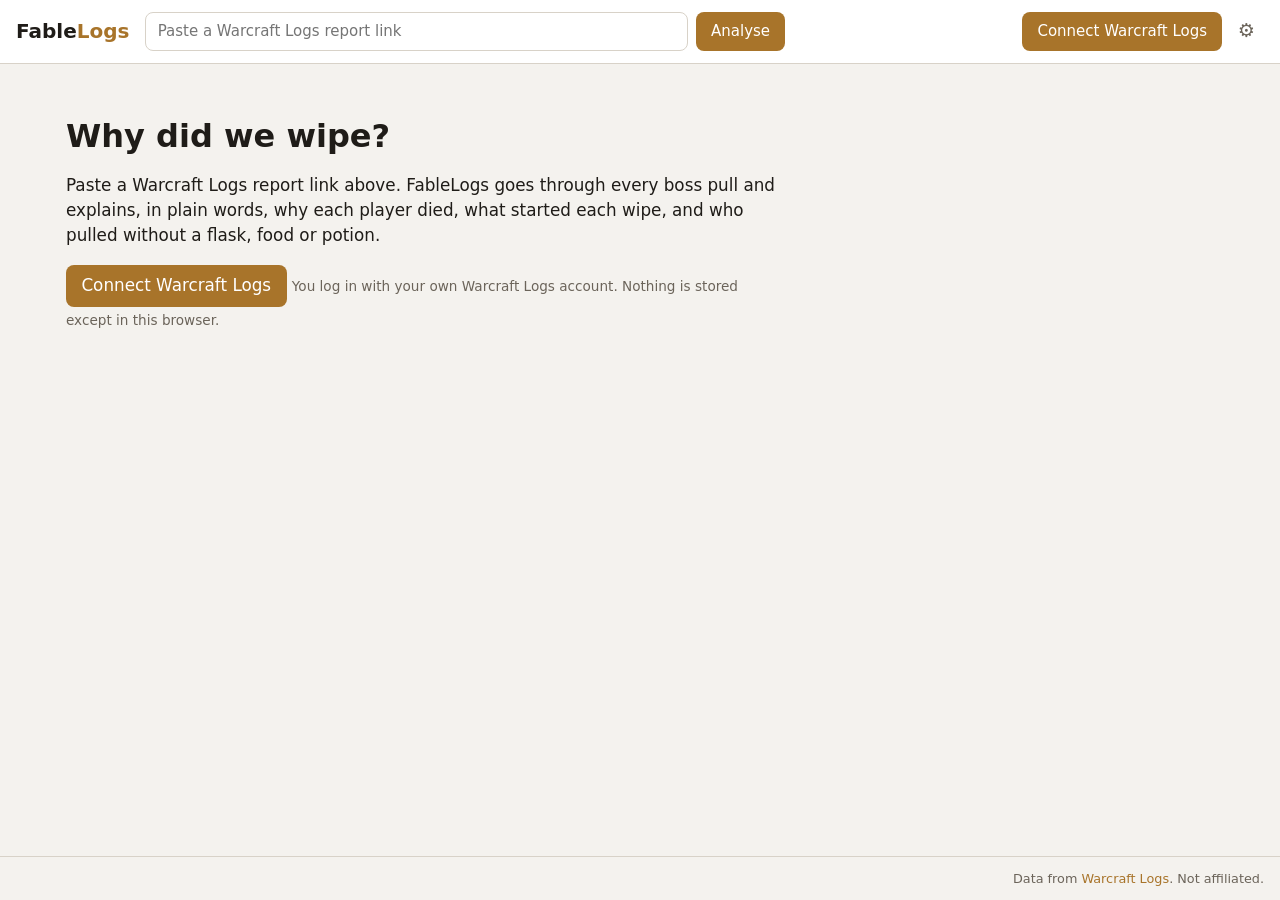
==== index.html @ 6df643e7 "FableLogs: Warcraft Logs raid analyser Static site that takes a Warcraft Logs report link and explai" ====
<!doctype html>
<html lang="en">
<head>
  <meta charset="utf-8">
  <meta name="viewport" content="width=device-width, initial-scale=1">
  <title>FableLogs</title>
  <meta name="description" content="Paste a Warcraft Logs link and get a plain-language raid summary: why people died, how wipes started, and who skipped consumables.">
  <link rel="stylesheet" href="css/style.css">
</head>
<body>
  <header class="topbar">
    <a class="brand" href="#">Fable<span>Logs</span></a>
    <form id="link-form" class="link-form" autocomplete="off">
      <input id="link-input" type="text" placeholder="Paste a Warcraft Logs report link" aria-label="Warcraft Logs report link">
      <button type="submit">Analyse</button>
    </form>
    <div id="auth-area" class="auth-area"></div>
  </header>

  <main id="view" class="view"></main>

  <footer class="footer">
    <span id="rate-limit"></span>
    <span>Data from <a href="https://www.warcraftlogs.com" target="_blank" rel="noopener">Warcraft Logs</a>. Not affiliated.</span>
  </footer>

  <dialog id="settings">
    <form method="dialog" class="settings-form">
      <h2>Settings</h2>
      <label>Warcraft Logs client ID
        <input id="client-id" type="text" spellcheck="false">
      </label>
      <p class="hint">Create a <em>public</em> client at
        <a href="https://www.warcraftlogs.com/api/clients" target="_blank" rel="noopener">warcraftlogs.com/api/clients</a>
        with redirect URL <code id="redirect-hint"></code>.</p>
      <label class="check"><input id="show-raw" type="checkbox"> Show raw API data (debugging)</label>
      <div class="row">
        <button value="cancel" type="submit" class="secondary">Close</button>
        <button id="clear-cache" type="button" class="secondary">Clear cache</button>
        <button value="save" type="submit">Save</button>
      </div>
    </form>
  </dialog>

  <!-- Wowhead hover tooltips for every link to wowhead.com/mop-classic/spell=… -->
  <script>const whTooltips = { colorLinks: false, iconizeLinks: false, renameLinks: false };</script>
  <script src="https://wow.zamimg.com/js/tooltips.js" async></script>
  <script type="module" src="js/app.js"></script>
</body>
</html>
---- css/style.css ----
:root {
  --bg: #f4f2ee;
  --surface: #ffffff;
  --surface-2: #ebe7e0;
  --border: #d8d2c8;
  --text: #1f1c18;
  --muted: #6b645a;
  --accent: #a8742a;
  --accent-text: #ffffff;
  --kill: #2f8a4c;
  --wipe: #b8433a;
  --heal: #2f8a4c;
  --damage: #b8433a;
  --cls-mix: 50%;
  --warn: #a8761f;
  --radius: 10px;
  color-scheme: light;
}

@media (prefers-color-scheme: dark) {
  :root:not([data-theme="light"]) {
    --bg: #14130f;
    --surface: #1d1b17;
    --surface-2: #27241f;
    --border: #39352e;
    --text: #ece6da;
    --muted: #9c9385;
    --accent: #dca77f;
    --accent-text: #1a1610;
    --kill: #5cc77d;
    --wipe: #e2675c;
    --heal: #5cc77d;
    --damage: #e2675c;
    --cls-mix: 100%;
    --warn: #d9ac4f;
    color-scheme: dark;
  }
}

:root[data-theme="dark"] {
  --bg: #14130f;
  --surface: #1d1b17;
  --surface-2: #27241f;
  --border: #39352e;
  --text: #ece6da;
  --muted: #9c9385;
  --accent: #dca77f;
  --accent-text: #1a1610;
  --kill: #5cc77d;
  --wipe: #e2675c;
  --heal: #5cc77d;
  --damage: #e2675c;
  --cls-mix: 100%;
  --warn: #d9ac4f;
  color-scheme: dark;
}

* { box-sizing: border-box; }

body {
  margin: 0;
  background: var(--bg);
  color: var(--text);
  font: 15px/1.5 system-ui, -apple-system, "Segoe UI", Roboto, sans-serif;
  min-height: 100vh;
  display: flex;
  flex-direction: column;
}

a { color: var(--accent); text-decoration: none; }
a:hover { text-decoration: underline; }
h1, h2, h3 { margin: 0 0 .5rem; line-height: 1.25; }
h1 { font-size: 1.6rem; }
h2 { font-size: 1.15rem; }
h3 { font-size: 1.05rem; }
code { background: var(--surface-2); padding: 0 .3em; border-radius: 4px; }
.muted { color: var(--muted); }
.hint { color: var(--muted); font-size: .85rem; }

button, .button {
  font: inherit;
  background: var(--accent);
  color: var(--accent-text);
  border: 1px solid transparent;
  border-radius: 8px;
  padding: .45rem .9rem;
  cursor: pointer;
  display: inline-block;
  white-space: nowrap;
}
button:hover, .button:hover { filter: brightness(1.08); text-decoration: none; }
button.secondary, .button.secondary { background: var(--surface-2); color: var(--text); border-color: var(--border); }
.link-btn { background: none; color: var(--accent); padding: .2rem .4rem; }
.icon-btn { background: none; color: var(--muted); padding: .2rem .5rem; font-size: 1.2rem; }

input[type="text"] {
  font: inherit;
  background: var(--surface);
  color: var(--text);
  border: 1px solid var(--border);
  border-radius: 8px;
  padding: .45rem .7rem;
  width: 100%;
}

/* ---------- top bar ---------- */

.topbar {
  display: flex;
  align-items: center;
  gap: 1rem;
  padding: .75rem 16px;
  background: var(--surface);
  border-bottom: 1px solid var(--border);
  flex-wrap: wrap;
}
.brand { font-weight: 700; font-size: 1.25rem; color: var(--text); }
.brand span { color: var(--accent); }
.link-form { display: flex; gap: .5rem; flex: 1 1 320px; max-width: 640px; }
.auth-area { display: flex; align-items: center; gap: .4rem; margin-left: auto; }
.status.ok { color: var(--kill); font-size: .9rem; }

.view { flex: 1; width: 100%; max-width: 1180px; margin: 0 auto; padding: 1.25rem 16px 2rem; }

.footer {
  display: flex; justify-content: space-between; gap: 1rem; flex-wrap: wrap;
  padding: .75rem 16px; color: var(--muted); font-size: .8rem; border-top: 1px solid var(--border);
}

/* ---------- cards & layout ---------- */

.card {
  background: var(--surface);
  border: 1px solid var(--border);
  border-radius: var(--radius);
  padding: 1rem 1.1rem;
  margin-bottom: 1rem;
  min-width: 0;
}
.grid2 { display: grid; grid-template-columns: repeat(auto-fit, minmax(min(100%, 420px), 1fr)); gap: 1rem; }
.grid2 > .card, .stack > .card { margin-bottom: 0; }
.grid2 { margin-bottom: 1rem; }
.stack { display: flex; flex-direction: column; gap: 1rem; min-width: 0; }

.hero { padding: 2rem 0 1rem; max-width: 720px; }
.hero h1 { font-size: 2rem; }
.hero p { font-size: 1.05rem; }
.recent { list-style: none; padding: 0; margin: 0; }
.recent li { padding: .35rem 0; border-bottom: 1px solid var(--border); }
.recent li:last-child { border-bottom: 0; }

.notice { max-width: 640px; }
.notice.error h2 { color: var(--wipe); }

.loading { text-align: center; padding: 4rem 0; color: var(--muted); }
.spinner {
  width: 32px; height: 32px; margin: 0 auto 1rem; border-radius: 50%;
  border: 3px solid var(--border); border-top-color: var(--accent); animation: spin .8s linear infinite;
}
@keyframes spin { to { transform: rotate(360deg); } }

.report-head { display: flex; justify-content: space-between; align-items: flex-start; gap: 1rem; flex-wrap: wrap; margin-bottom: 1rem; }
.report-title { min-width: 0; }
.report-title p { margin: .2rem 0 0; }
.head-actions { display: flex; gap: .5rem; flex-wrap: wrap; }
.crumbs { display: flex; flex-wrap: wrap; align-items: baseline; gap: .1rem .5rem; font-size: 1.45rem; font-weight: 700; line-height: 1.3; }
.crumbs a { color: var(--muted); font-weight: 600; }
.crumbs a:hover { color: var(--text); text-decoration: none; }
.crumbs .sep { color: var(--border); font-weight: 400; }

/* ---------- tabs ---------- */

.tab-bar { display: flex; gap: .25rem; border-bottom: 1px solid var(--border); margin-bottom: 1rem; overflow-x: auto; }
.tab {
  background: none; color: var(--muted); border: 0; border-bottom: 2px solid transparent; border-radius: 0;
  padding: .55rem .9rem; font-weight: 600; margin-bottom: -1px;
}
.tab:hover { color: var(--text); filter: none; }
.tab[aria-selected="true"] { color: var(--text); border-bottom-color: var(--accent); }
.tab:focus-visible { outline: 2px solid var(--accent); outline-offset: -2px; }
.tab-count {
  display: inline-block; min-width: 1.4em; padding: 0 .35em; margin-left: .25rem; border-radius: 999px;
  background: var(--surface-2); color: var(--muted); font-size: .75rem; text-align: center;
}

/* Warcraft Logs percentile colours. */
.parse { font-weight: 700; font-variant-numeric: tabular-nums; }
.parse-grey { --parse: #8a8a8a; }
.parse-green { --parse: #1eb300; }
.parse-blue { --parse: #0070ff; }
.parse-purple { --parse: #a335ee; }
.parse-orange { --parse: #ff8000; }
.parse-pink { --parse: #e268a8; }
.parse-gold { --parse: #c9a43a; }
.parse[class*="parse-"], .stat[class*="parse-"] .stat-val { color: var(--parse); }

.takeaways ul { margin: 0; padding-left: 1.2rem; }
.takeaways li { margin: .25rem 0; }

/* ---------- encounters ---------- */

.encounters { display: grid; grid-template-columns: repeat(auto-fill, minmax(min(100%, 340px), 1fr)); gap: 1rem; margin-bottom: 1rem; }
.encounters .card { margin-bottom: 0; }

.raid { margin-bottom: 1rem; }
.raid > summary {
  display: flex; align-items: baseline; gap: .75rem; flex-wrap: wrap; cursor: pointer; list-style: none;
  padding: .3rem 0 .7rem; user-select: none;
}
.raid > summary::-webkit-details-marker { display: none; }
.raid > summary::before {
  content: '▸'; color: var(--muted); display: inline-block; width: .8rem; transition: transform .15s;
}
.raid[open] > summary::before { transform: rotate(90deg); }
.raid-name { font-size: 1.15rem; font-weight: 700; }
.raid > summary:hover .raid-name { color: var(--accent); }
.raid > summary:focus-visible { outline: 2px solid var(--accent); outline-offset: 2px; border-radius: 4px; }
.encounter header { display: flex; justify-content: space-between; align-items: center; gap: .5rem; }
.encounter header h3 { margin: 0; }
.badge { font-size: .75rem; font-weight: 600; padding: .15rem .5rem; border-radius: 999px; white-space: nowrap; vertical-align: middle; }
.badge.kill { background: color-mix(in srgb, var(--kill) 18%, transparent); color: var(--kill); }
.badge.wipe { background: color-mix(in srgb, var(--wipe) 18%, transparent); color: var(--wipe); }

.chips { display: flex; flex-wrap: wrap; gap: .4rem; }
.chip {
  font-size: .82rem; padding: .25rem .55rem; border-radius: 6px; border: 1px solid var(--border);
  background: var(--surface-2); color: var(--text); display: inline-flex; gap: .35rem; align-items: center;
}
.chip:hover { text-decoration: none; border-color: var(--accent); }
.chip.kill { border-left: 3px solid var(--kill); }
.chip.wipe { border-left: 3px solid var(--wipe); }
.chip span { color: var(--muted); }
.chip .deaths { color: var(--wipe); }

/* ---------- tables ---------- */

.table { width: 100%; border-collapse: collapse; font-size: .9rem; }
.table th { text-align: left; white-space: nowrap; color: var(--muted); font-weight: 500; border-bottom: 1px solid var(--border); padding: .3rem .4rem; }
.table td { padding: .3rem .4rem; border-bottom: 1px solid var(--border); vertical-align: top; }
.table tr:last-child td { border-bottom: 0; }
.table .num { text-align: right; white-space: nowrap; }
.card { overflow-x: auto; }

/* Class colours are tuned for dark backgrounds; light mode darkens them so Priest white and Rogue yellow stay readable. */
.player { font-weight: 600; color: color-mix(in srgb, var(--cls, var(--text)) var(--cls-mix), #000); }

.icon { width: 16px; height: 16px; border-radius: 3px; vertical-align: -3px; margin-right: .3rem; }
.spell { color: var(--text); }

.yes { color: var(--kill); font-weight: 700; }
.no { color: var(--wipe); font-weight: 700; }
.issues { padding-left: 1.2rem; margin: 0 0 .75rem; }
.issues li { margin: .3rem 0; }

/* ---------- fight view ---------- */

.fight-head { display: flex; justify-content: space-between; align-items: center; gap: .75rem 1rem; flex-wrap: wrap; padding-top: .75rem; padding-bottom: .75rem; }
.fight-head h2 { margin-bottom: .2rem; }
.fight-meta { display: flex; align-items: center; gap: .6rem; flex-wrap: wrap; margin: 0; }
.pull-nav { display: flex; gap: .5rem; align-items: center; color: var(--muted); font-size: .9rem; flex-wrap: wrap; }

.deaths-list { display: grid; grid-template-columns: repeat(auto-fill, minmax(min(100%, 460px), 1fr)); gap: .75rem; align-items: start; }
.death { --kind: var(--wipe); border: 1px solid var(--border); border-left: 4px solid var(--kind); border-radius: 8px; padding: .7rem .9rem; background: var(--surface-2); min-width: 0; }
.death.kind-attrition { --kind: var(--warn); }
.death.kind-fall, .death.kind-unknown { --kind: var(--muted); }
.death.minor { opacity: .7; }
.death header { display: flex; gap: .6rem; align-items: center; flex-wrap: wrap; }
.death .time { font-variant-numeric: tabular-nums; color: var(--muted); font-size: .85rem; }
.death .tag {
  margin-left: auto; font-size: .72rem; font-weight: 600; color: var(--kind); border-radius: 999px; padding: .05rem .5rem;
  background: color-mix(in srgb, var(--kind) 15%, transparent);
}
.after-wipe { margin-top: .9rem; }
.after-wipe > summary { margin-bottom: .75rem; }
.death .headline { margin: .4rem 0 .2rem; font-weight: 600; }
.death .notes { margin: 0; padding-left: 1.1rem; color: var(--muted); font-size: .9rem; }
.death details { margin-top: .5rem; }
.death summary, .card summary { cursor: pointer; color: var(--accent); font-size: .9rem; }
.timeline tr.heal td:nth-child(4) { color: var(--heal); }
.timeline tr.damage td:nth-child(4) { color: var(--damage); }

.bars { display: grid; gap: .3rem; }
.bar { display: grid; grid-template-columns: minmax(80px, 140px) 1fr auto; gap: .5rem; align-items: center; font-size: .85rem; }
.bar-name { overflow: hidden; text-overflow: ellipsis; white-space: nowrap; font-weight: 600; }
.bar-track { background: var(--surface-2); border-radius: 4px; height: 10px; overflow: hidden; }
.bar-fill { display: block; height: 100%; opacity: .85; box-shadow: inset 0 0 0 1px rgba(0, 0, 0, .2); }
.bar-val { font-variant-numeric: tabular-nums; color: var(--muted); min-width: 4.5rem; text-align: right; }

/* ---------- prep & gear ---------- */

.partial { color: var(--warn); font-weight: 700; }
.prep td.yes, .prep td.no, .prep td.partial { font-weight: 600; }
.gear { display: flex; flex-wrap: wrap; gap: 4px; margin-top: .4rem; max-width: 330px; }
.gear-item {
  position: relative; width: 36px; height: 36px; border-radius: 4px; border: 2px solid var(--border);
  background: var(--surface); overflow: hidden; display: block;
}
.gear-item img { width: 100%; height: 100%; display: block; }
.gear-ilvl {
  position: absolute; right: 1px; bottom: 0; font-size: .62rem; font-weight: 700; color: #fff;
  text-shadow: 0 0 2px #000, 0 0 2px #000;
}
.q-poor { border-color: #9d9d9d; }
.q-common { border-color: #d8d2c8; }
.q-uncommon { border-color: #1eff00; }
.q-rare { border-color: #0070dd; }
.q-epic { border-color: #a335ee; }
.q-legendary { border-color: #ff8000; }
.q-heirloom, .q-artifact { border-color: #e6cc80; }

/* ---------- kudos ---------- */

.kudos { display: grid; grid-template-columns: repeat(auto-fill, minmax(min(100%, 220px), 1fr)); gap: .6rem; }
.kudo { display: flex; gap: .75rem; align-items: center; background: var(--surface-2); border-radius: 8px; padding: .7rem .8rem; min-width: 0; }
.kudo-icon {
  flex: 0 0 2.4rem; height: 2.4rem; border-radius: 50%; display: grid; place-items: center;
  background: color-mix(in srgb, var(--accent) 22%, transparent); color: var(--accent); font-size: 1.2rem;
}
.kudo-title { color: var(--muted); font-size: .75rem; font-weight: 600; text-transform: uppercase; letter-spacing: .04em; }
.kudo-who { margin: .1rem 0; line-height: 1.5; }
.kudo-text { font-size: .82rem; }

/* ---------- player view ---------- */

.player-link:hover { text-decoration: none; }
.player-link:hover .player { text-decoration: underline; }
a.bar-name { color: var(--text); }

.stats { display: grid; grid-template-columns: repeat(auto-fit, minmax(120px, 1fr)); gap: .75rem; margin-bottom: 1rem; }
.stat { background: var(--surface); border: 1px solid var(--border); border-radius: var(--radius); padding: .7rem .9rem; display: flex; flex-direction: column; }
.stat-val { font-size: 1.4rem; font-weight: 700; font-variant-numeric: tabular-nums; }
.stat-label { color: var(--muted); font-size: .8rem; }

.tips { list-style: none; padding: 0; margin: 0; display: grid; gap: .5rem; }
.tip { display: flex; gap: .6rem; align-items: flex-start; padding: .55rem .7rem; border-radius: 8px; background: var(--surface-2); border-left: 4px solid var(--border); }
.tip-icon { flex: 0 0 1.4rem; height: 1.4rem; border-radius: 50%; display: grid; place-items: center; font-weight: 700; font-size: .85rem; background: var(--border); }
.tip.major { border-left-color: var(--wipe); }
.tip.major .tip-icon { background: var(--wipe); color: var(--accent-text); }
.tip.minor { border-left-color: var(--warn); }
.tip.minor .tip-icon { background: var(--warn); color: #1a1610; }
.tip.good { border-left-color: var(--kill); }
.tip.good .tip-icon { background: var(--kill); color: var(--accent-text); }

.cds tr.short td:nth-child(2) { color: var(--wipe); }

.raw { margin-top: 1rem; }
.raw pre { max-height: 400px; overflow: auto; background: var(--surface-2); padding: .75rem; border-radius: 8px; font-size: .75rem; }

/* ---------- settings ---------- */

dialog {
  background: var(--surface); color: var(--text); border: 1px solid var(--border);
  border-radius: var(--radius); padding: 1.25rem; width: min(520px, calc(100vw - 32px));
}
dialog::backdrop { background: rgba(0, 0, 0, .5); }
.settings-form label { display: block; margin: .75rem 0; }
.settings-form label.check { display: flex; gap: .5rem; align-items: center; }
.settings-form .row { display: flex; gap: .5rem; justify-content: flex-end; margin-top: 1rem; flex-wrap: wrap; }
.settings-msg { color: var(--wipe); }

@media (max-width: 600px) {
  .topbar { gap: .6rem; }
  .auth-area { margin-left: 0; }
  .hero h1 { font-size: 1.5rem; }
  .bar { grid-template-columns: 90px 1fr auto; }
  .tab { padding: .55rem .6rem; }
  .crumbs { font-size: 1.2rem; }
}
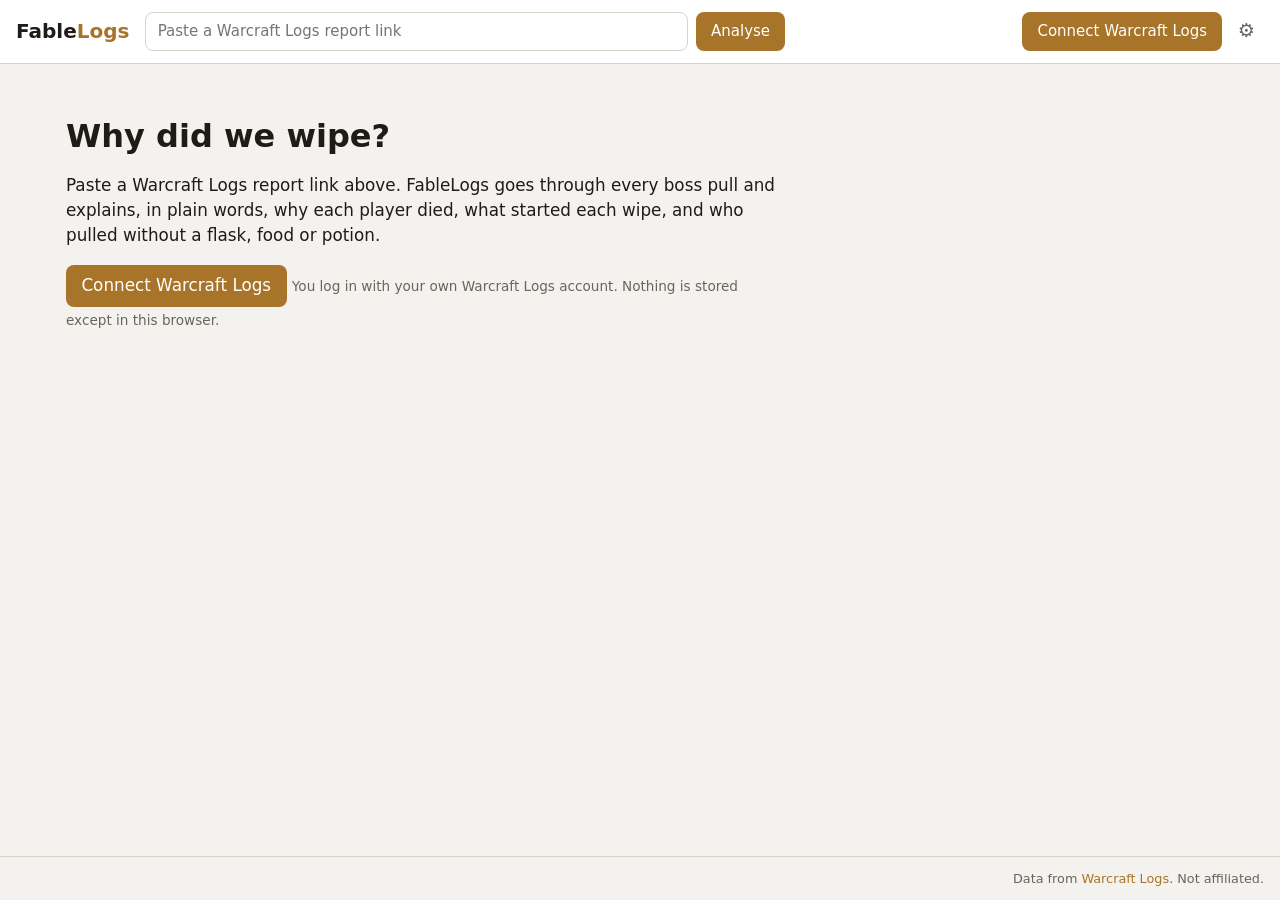
==== commit cf0bcff6: "Security pass: CSP, login callback, host check, logout cleanup - Ignore OAuth callbacks this tab did" ====
--- a/index.html
+++ b/index.html
@@ -3,6 +3,16 @@
 <head>
   <meta charset="utf-8">
   <meta name="viewport" content="width=device-width, initial-scale=1">
+  <!-- Only this site and Wowhead's tooltip script may run code, and data can only go to Warcraft Logs and Wowhead.
+       The sha256 is the inline whTooltips line below: update it if that line changes. -->
+  <meta http-equiv="Content-Security-Policy" content="default-src 'self';
+    script-src 'self' https://wow.zamimg.com 'sha256-zqIzGNoX51SJZIsqRdSn7rm/kr7+hRTfD6wZvWpL+Ms=';
+    style-src 'self' 'unsafe-inline' https://wow.zamimg.com https://use.typekit.net https://p.typekit.net;
+    font-src 'self' data: https://wow.zamimg.com https://use.typekit.net https://p.typekit.net;
+    img-src 'self' data: https://assets.rpglogs.com https://wow.zamimg.com https://*.wowhead.com https://p.typekit.net;
+    connect-src 'self' https://*.warcraftlogs.com https://*.wowhead.com https://wow.zamimg.com;
+    object-src 'none'; base-uri 'none'; form-action 'self'">
+  <meta name="referrer" content="strict-origin-when-cross-origin">
   <title>FableLogs</title>
   <meta name="description" content="Paste a Warcraft Logs link and get a plain-language raid summary: why people died, how wipes started, and who skipped consumables.">
   <link rel="stylesheet" href="css/style.css">
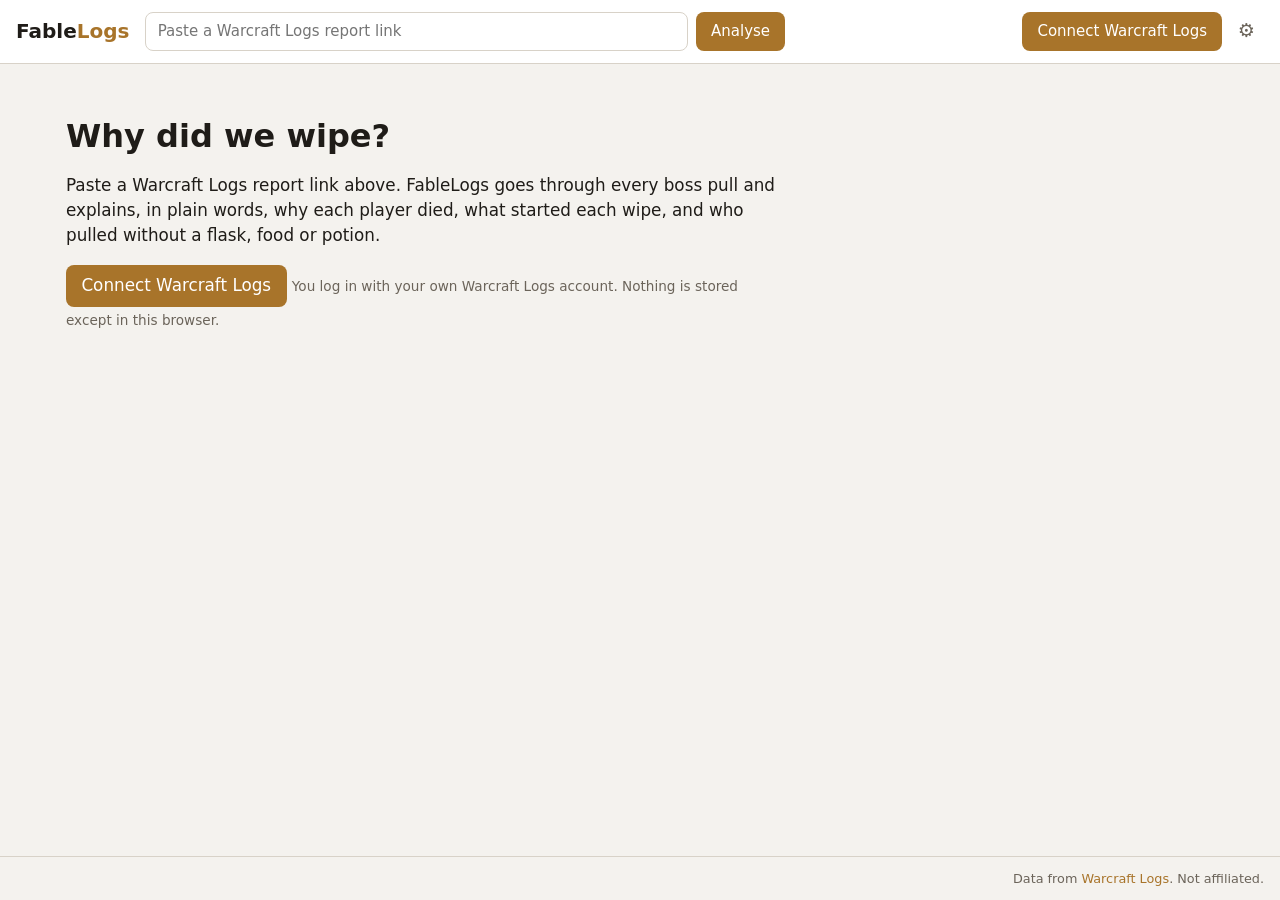
==== commit 01271552: "Hide the client ID setting when one is configured The configured ID always wins, so the greyed-out f" ====
--- a/index.html
+++ b/index.html
@@ -37,12 +37,15 @@
   <dialog id="settings">
     <form method="dialog" class="settings-form">
       <h2>Settings</h2>
-      <label>Warcraft Logs client ID
-        <input id="client-id" type="text" spellcheck="false">
-      </label>
-      <p class="hint">Create a <em>public</em> client at
-        <a href="https://www.warcraftlogs.com/api/clients" target="_blank" rel="noopener">warcraftlogs.com/api/clients</a>
-        with redirect URL <code id="redirect-hint"></code>.</p>
+      <!-- Only shown when js/config.js has no client ID, e.g. a fresh local copy. -->
+      <div id="client-id-field">
+        <label>Warcraft Logs client ID
+          <input id="client-id" type="text" spellcheck="false">
+        </label>
+        <p class="hint">Create a <em>public</em> client at
+          <a href="https://www.warcraftlogs.com/api/clients" target="_blank" rel="noopener">warcraftlogs.com/api/clients</a>
+          with redirect URL <code id="redirect-hint"></code>.</p>
+      </div>
       <label class="check"><input id="show-raw" type="checkbox"> Show raw API data (debugging)</label>
       <div class="row">
         <button value="cancel" type="submit" class="secondary">Close</button>
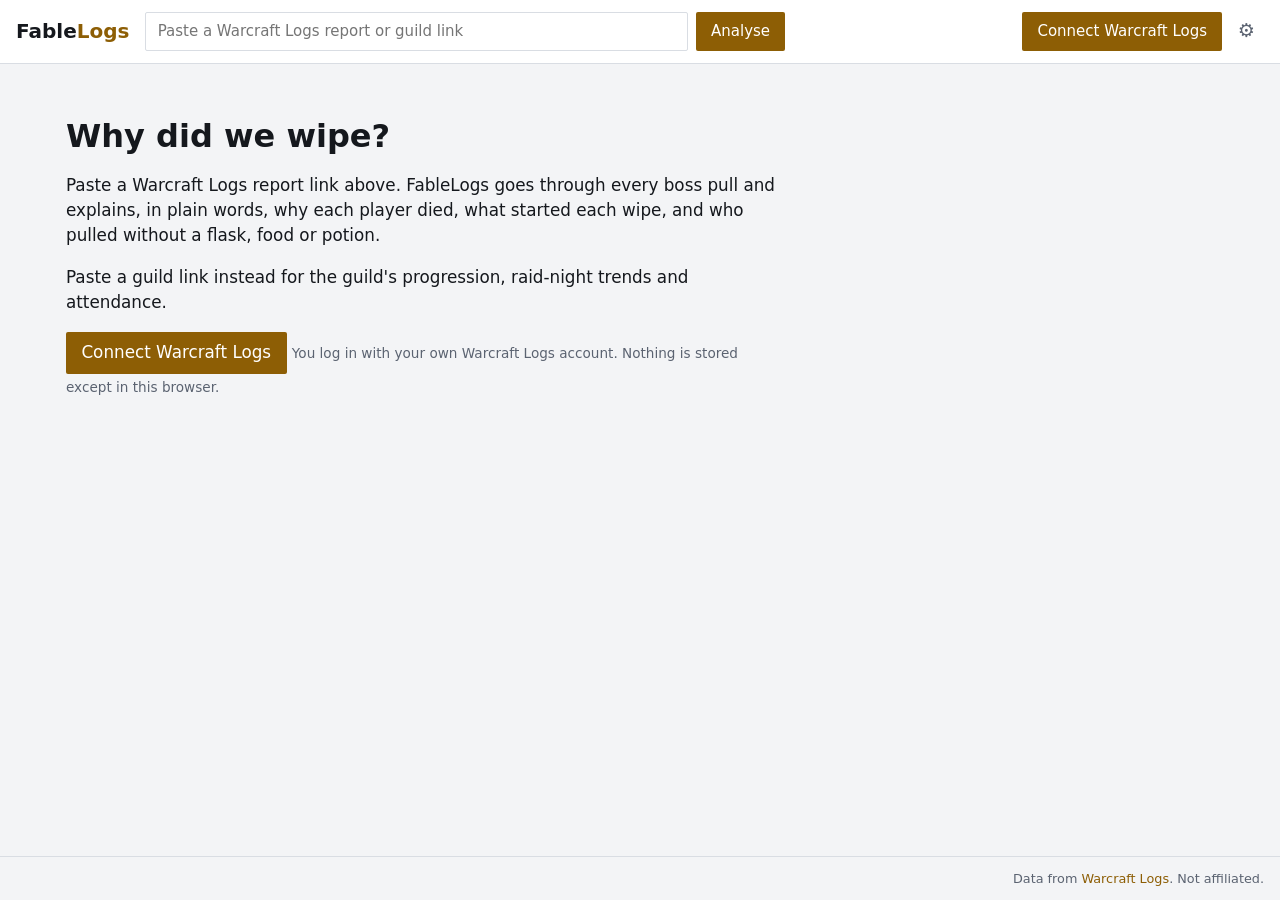
==== commit 568b1825: "Add guild synopsis from guild links Paste a Warcraft Logs guild link (/guild/id/123 or /guild/region" ====
--- a/index.html
+++ b/index.html
@@ -21,7 +21,7 @@
   <header class="topbar">
     <a class="brand" href="#">Fable<span>Logs</span></a>
     <form id="link-form" class="link-form" autocomplete="off">
-      <input id="link-input" type="text" placeholder="Paste a Warcraft Logs report link" aria-label="Warcraft Logs report link">
+      <input id="link-input" type="text" placeholder="Paste a Warcraft Logs report or guild link" aria-label="Warcraft Logs report or guild link">
       <button type="submit">Analyse</button>
     </form>
     <div id="auth-area" class="auth-area"></div>
--- a/css/style.css
+++ b/css/style.css
@@ -1,57 +1,59 @@
+/* Cool slate neutrals with a WoW-gold accent. Corners are kept tight: 4px on cards, 2px on small parts. */
 :root {
-  --bg: #f4f2ee;
+  --bg: #f3f4f6;
   --surface: #ffffff;
-  --surface-2: #ebe7e0;
-  --border: #d8d2c8;
-  --text: #1f1c18;
-  --muted: #6b645a;
-  --accent: #a8742a;
+  --surface-2: #eef0f3;
+  --border: #d9dde3;
+  --text: #15181d;
+  --muted: #5b6371;
+  --accent: #8d5e05;
   --accent-text: #ffffff;
-  --kill: #2f8a4c;
-  --wipe: #b8433a;
-  --heal: #2f8a4c;
-  --damage: #b8433a;
+  --kill: #23824a;
+  --wipe: #c0392f;
+  --heal: #23824a;
+  --damage: #c0392f;
   --cls-mix: 50%;
-  --warn: #a8761f;
-  --radius: 10px;
+  --warn: #9a6a0b;
+  --radius: 4px;
+  --radius-sm: 2px;
   color-scheme: light;
 }
 
 @media (prefers-color-scheme: dark) {
   :root:not([data-theme="light"]) {
-    --bg: #14130f;
-    --surface: #1d1b17;
-    --surface-2: #27241f;
-    --border: #39352e;
-    --text: #ece6da;
-    --muted: #9c9385;
-    --accent: #dca77f;
-    --accent-text: #1a1610;
-    --kill: #5cc77d;
-    --wipe: #e2675c;
-    --heal: #5cc77d;
-    --damage: #e2675c;
+    --bg: #0d0f13;
+    --surface: #15181e;
+    --surface-2: #1c2028;
+    --border: #2a303b;
+    --text: #e4e7ec;
+    --muted: #8a93a2;
+    --accent: #e2b24a;
+    --accent-text: #15171c;
+    --kill: #48c27a;
+    --wipe: #ee6a5f;
+    --heal: #48c27a;
+    --damage: #ee6a5f;
     --cls-mix: 100%;
-    --warn: #d9ac4f;
+    --warn: #e0b041;
     color-scheme: dark;
   }
 }
 
 :root[data-theme="dark"] {
-  --bg: #14130f;
-  --surface: #1d1b17;
-  --surface-2: #27241f;
-  --border: #39352e;
-  --text: #ece6da;
-  --muted: #9c9385;
-  --accent: #dca77f;
-  --accent-text: #1a1610;
-  --kill: #5cc77d;
-  --wipe: #e2675c;
-  --heal: #5cc77d;
-  --damage: #e2675c;
+  --bg: #0d0f13;
+  --surface: #15181e;
+  --surface-2: #1c2028;
+  --border: #2a303b;
+  --text: #e4e7ec;
+  --muted: #8a93a2;
+  --accent: #e2b24a;
+  --accent-text: #15171c;
+  --kill: #48c27a;
+  --wipe: #ee6a5f;
+  --heal: #48c27a;
+  --damage: #ee6a5f;
   --cls-mix: 100%;
-  --warn: #d9ac4f;
+  --warn: #e0b041;
   color-scheme: dark;
 }
 
@@ -73,7 +75,7 @@
 h1 { font-size: 1.6rem; }
 h2 { font-size: 1.15rem; }
 h3 { font-size: 1.05rem; }
-code { background: var(--surface-2); padding: 0 .3em; border-radius: 4px; }
+code { background: var(--surface-2); padding: 0 .3em; border-radius: var(--radius-sm); }
 .muted { color: var(--muted); }
 .hint { color: var(--muted); font-size: .85rem; }
 
@@ -82,7 +84,7 @@
   background: var(--accent);
   color: var(--accent-text);
   border: 1px solid transparent;
-  border-radius: 8px;
+  border-radius: var(--radius-sm);
   padding: .45rem .9rem;
   cursor: pointer;
   display: inline-block;
@@ -98,7 +100,7 @@
   background: var(--surface);
   color: var(--text);
   border: 1px solid var(--border);
-  border-radius: 8px;
+  border-radius: var(--radius-sm);
   padding: .45rem .7rem;
   width: 100%;
 }
@@ -179,7 +181,7 @@
 .tab[aria-selected="true"] { color: var(--text); border-bottom-color: var(--accent); }
 .tab:focus-visible { outline: 2px solid var(--accent); outline-offset: -2px; }
 .tab-count {
-  display: inline-block; min-width: 1.4em; padding: 0 .35em; margin-left: .25rem; border-radius: 999px;
+  display: inline-block; min-width: 1.4em; padding: 0 .35em; margin-left: .25rem; border-radius: var(--radius-sm);
   background: var(--surface-2); color: var(--muted); font-size: .75rem; text-align: center;
 }
 
@@ -214,16 +216,16 @@
 .raid[open] > summary::before { transform: rotate(90deg); }
 .raid-name { font-size: 1.15rem; font-weight: 700; }
 .raid > summary:hover .raid-name { color: var(--accent); }
-.raid > summary:focus-visible { outline: 2px solid var(--accent); outline-offset: 2px; border-radius: 4px; }
+.raid > summary:focus-visible { outline: 2px solid var(--accent); outline-offset: 2px; border-radius: var(--radius-sm); }
 .encounter header { display: flex; justify-content: space-between; align-items: center; gap: .5rem; }
 .encounter header h3 { margin: 0; }
-.badge { font-size: .75rem; font-weight: 600; padding: .15rem .5rem; border-radius: 999px; white-space: nowrap; vertical-align: middle; }
+.badge { font-size: .75rem; font-weight: 600; padding: .15rem .5rem; border-radius: var(--radius-sm); white-space: nowrap; vertical-align: middle; }
 .badge.kill { background: color-mix(in srgb, var(--kill) 18%, transparent); color: var(--kill); }
 .badge.wipe { background: color-mix(in srgb, var(--wipe) 18%, transparent); color: var(--wipe); }
 
 .chips { display: flex; flex-wrap: wrap; gap: .4rem; }
 .chip {
-  font-size: .82rem; padding: .25rem .55rem; border-radius: 6px; border: 1px solid var(--border);
+  font-size: .82rem; padding: .25rem .55rem; border-radius: var(--radius-sm); border: 1px solid var(--border);
   background: var(--surface-2); color: var(--text); display: inline-flex; gap: .35rem; align-items: center;
 }
 .chip:hover { text-decoration: none; border-color: var(--accent); }
@@ -260,14 +262,14 @@
 .pull-nav { display: flex; gap: .5rem; align-items: center; color: var(--muted); font-size: .9rem; flex-wrap: wrap; }
 
 .deaths-list { display: grid; grid-template-columns: repeat(auto-fill, minmax(min(100%, 460px), 1fr)); gap: .75rem; align-items: start; }
-.death { --kind: var(--wipe); border: 1px solid var(--border); border-left: 4px solid var(--kind); border-radius: 8px; padding: .7rem .9rem; background: var(--surface-2); min-width: 0; }
+.death { --kind: var(--wipe); border: 1px solid var(--border); border-left: 4px solid var(--kind); border-radius: var(--radius-sm); padding: .7rem .9rem; background: var(--surface-2); min-width: 0; }
 .death.kind-attrition { --kind: var(--warn); }
 .death.kind-fall, .death.kind-unknown { --kind: var(--muted); }
 .death.minor { opacity: .7; }
 .death header { display: flex; gap: .6rem; align-items: center; flex-wrap: wrap; }
 .death .time { font-variant-numeric: tabular-nums; color: var(--muted); font-size: .85rem; }
 .death .tag {
-  margin-left: auto; font-size: .72rem; font-weight: 600; color: var(--kind); border-radius: 999px; padding: .05rem .5rem;
+  margin-left: auto; font-size: .72rem; font-weight: 600; color: var(--kind); border-radius: var(--radius-sm); padding: .05rem .5rem;
   background: color-mix(in srgb, var(--kind) 15%, transparent);
 }
 .after-wipe { margin-top: .9rem; }
@@ -282,7 +284,7 @@
 .bars { display: grid; gap: .3rem; }
 .bar { display: grid; grid-template-columns: minmax(80px, 140px) 1fr auto; gap: .5rem; align-items: center; font-size: .85rem; }
 .bar-name { overflow: hidden; text-overflow: ellipsis; white-space: nowrap; font-weight: 600; }
-.bar-track { background: var(--surface-2); border-radius: 4px; height: 10px; overflow: hidden; }
+.bar-track { background: var(--surface-2); border-radius: var(--radius-sm); height: 10px; overflow: hidden; }
 .bar-fill { display: block; height: 100%; opacity: .85; box-shadow: inset 0 0 0 1px rgba(0, 0, 0, .2); }
 .bar-val { font-variant-numeric: tabular-nums; color: var(--muted); min-width: 4.5rem; text-align: right; }
 
@@ -292,7 +294,7 @@
 .prep td.yes, .prep td.no, .prep td.partial { font-weight: 600; }
 .gear { display: flex; flex-wrap: wrap; gap: 4px; margin-top: .4rem; max-width: 330px; }
 .gear-item {
-  position: relative; width: 36px; height: 36px; border-radius: 4px; border: 2px solid var(--border);
+  position: relative; width: 36px; height: 36px; border-radius: var(--radius-sm); border: 2px solid var(--border);
   background: var(--surface); overflow: hidden; display: block;
 }
 .gear-item img { width: 100%; height: 100%; display: block; }
@@ -301,19 +303,41 @@
   text-shadow: 0 0 2px #000, 0 0 2px #000;
 }
 .q-poor { border-color: #9d9d9d; }
-.q-common { border-color: #d8d2c8; }
+.q-common { border-color: var(--border); }
 .q-uncommon { border-color: #1eff00; }
 .q-rare { border-color: #0070dd; }
 .q-epic { border-color: #a335ee; }
 .q-legendary { border-color: #ff8000; }
 .q-heirloom, .q-artifact { border-color: #e6cc80; }
 
+/* ---------- guild ---------- */
+
+.select-label { display: inline-flex; align-items: center; gap: .4rem; color: var(--muted); font-size: .9rem; }
+select {
+  font: inherit; color: var(--text); background: var(--surface-2); border: 1px solid var(--border);
+  border-radius: var(--radius-sm); padding: .4rem .5rem;
+}
+.progression { table-layout: fixed; }
+.progression td { vertical-align: middle; overflow: hidden; text-overflow: ellipsis; }
+.progression th:first-child { width: 30%; }
+.progression th:nth-child(2) { width: 16%; }
+.meter { display: inline-block; width: 120px; height: 8px; background: var(--surface-2); border-radius: var(--radius-sm); overflow: hidden; vertical-align: middle; }
+.meter-fill { display: block; height: 100%; }
+.meter-fill.good { background: var(--kill); }
+.meter-fill.ok { background: var(--warn); }
+.meter-fill.low { background: var(--wipe); }
+.meter-val { margin-left: .5rem; font-variant-numeric: tabular-nums; color: var(--muted); font-size: .85rem; }
+.kind-tag {
+  font-size: .7rem; font-weight: 600; text-transform: uppercase; letter-spacing: .04em; color: var(--accent);
+  border: 1px solid currentColor; border-radius: var(--radius-sm); padding: 0 .3rem; margin-right: .5rem;
+}
+
 /* ---------- kudos ---------- */
 
 .kudos { display: grid; grid-template-columns: repeat(auto-fill, minmax(min(100%, 220px), 1fr)); gap: .6rem; }
-.kudo { display: flex; gap: .75rem; align-items: center; background: var(--surface-2); border-radius: 8px; padding: .7rem .8rem; min-width: 0; }
+.kudo { display: flex; gap: .75rem; align-items: center; background: var(--surface-2); border-radius: var(--radius-sm); padding: .7rem .8rem; min-width: 0; }
 .kudo-icon {
-  flex: 0 0 2.4rem; height: 2.4rem; border-radius: 50%; display: grid; place-items: center;
+  flex: 0 0 2.4rem; height: 2.4rem; border-radius: var(--radius-sm); display: grid; place-items: center;
   background: color-mix(in srgb, var(--accent) 22%, transparent); color: var(--accent); font-size: 1.2rem;
 }
 .kudo-title { color: var(--muted); font-size: .75rem; font-weight: 600; text-transform: uppercase; letter-spacing: .04em; }
@@ -332,19 +356,19 @@
 .stat-label { color: var(--muted); font-size: .8rem; }
 
 .tips { list-style: none; padding: 0; margin: 0; display: grid; gap: .5rem; }
-.tip { display: flex; gap: .6rem; align-items: flex-start; padding: .55rem .7rem; border-radius: 8px; background: var(--surface-2); border-left: 4px solid var(--border); }
-.tip-icon { flex: 0 0 1.4rem; height: 1.4rem; border-radius: 50%; display: grid; place-items: center; font-weight: 700; font-size: .85rem; background: var(--border); }
+.tip { display: flex; gap: .6rem; align-items: flex-start; padding: .55rem .7rem; border-radius: var(--radius-sm); background: var(--surface-2); border-left: 4px solid var(--border); }
+.tip-icon { flex: 0 0 1.4rem; height: 1.4rem; border-radius: var(--radius-sm); display: grid; place-items: center; font-weight: 700; font-size: .85rem; background: var(--border); }
 .tip.major { border-left-color: var(--wipe); }
 .tip.major .tip-icon { background: var(--wipe); color: var(--accent-text); }
 .tip.minor { border-left-color: var(--warn); }
-.tip.minor .tip-icon { background: var(--warn); color: #1a1610; }
+.tip.minor .tip-icon { background: var(--warn); color: var(--accent-text); }
 .tip.good { border-left-color: var(--kill); }
 .tip.good .tip-icon { background: var(--kill); color: var(--accent-text); }
 
 .cds tr.short td:nth-child(2) { color: var(--wipe); }
 
 .raw { margin-top: 1rem; }
-.raw pre { max-height: 400px; overflow: auto; background: var(--surface-2); padding: .75rem; border-radius: 8px; font-size: .75rem; }
+.raw pre { max-height: 400px; overflow: auto; background: var(--surface-2); padding: .75rem; border-radius: var(--radius-sm); font-size: .75rem; }
 
 /* ---------- settings ---------- */
 
